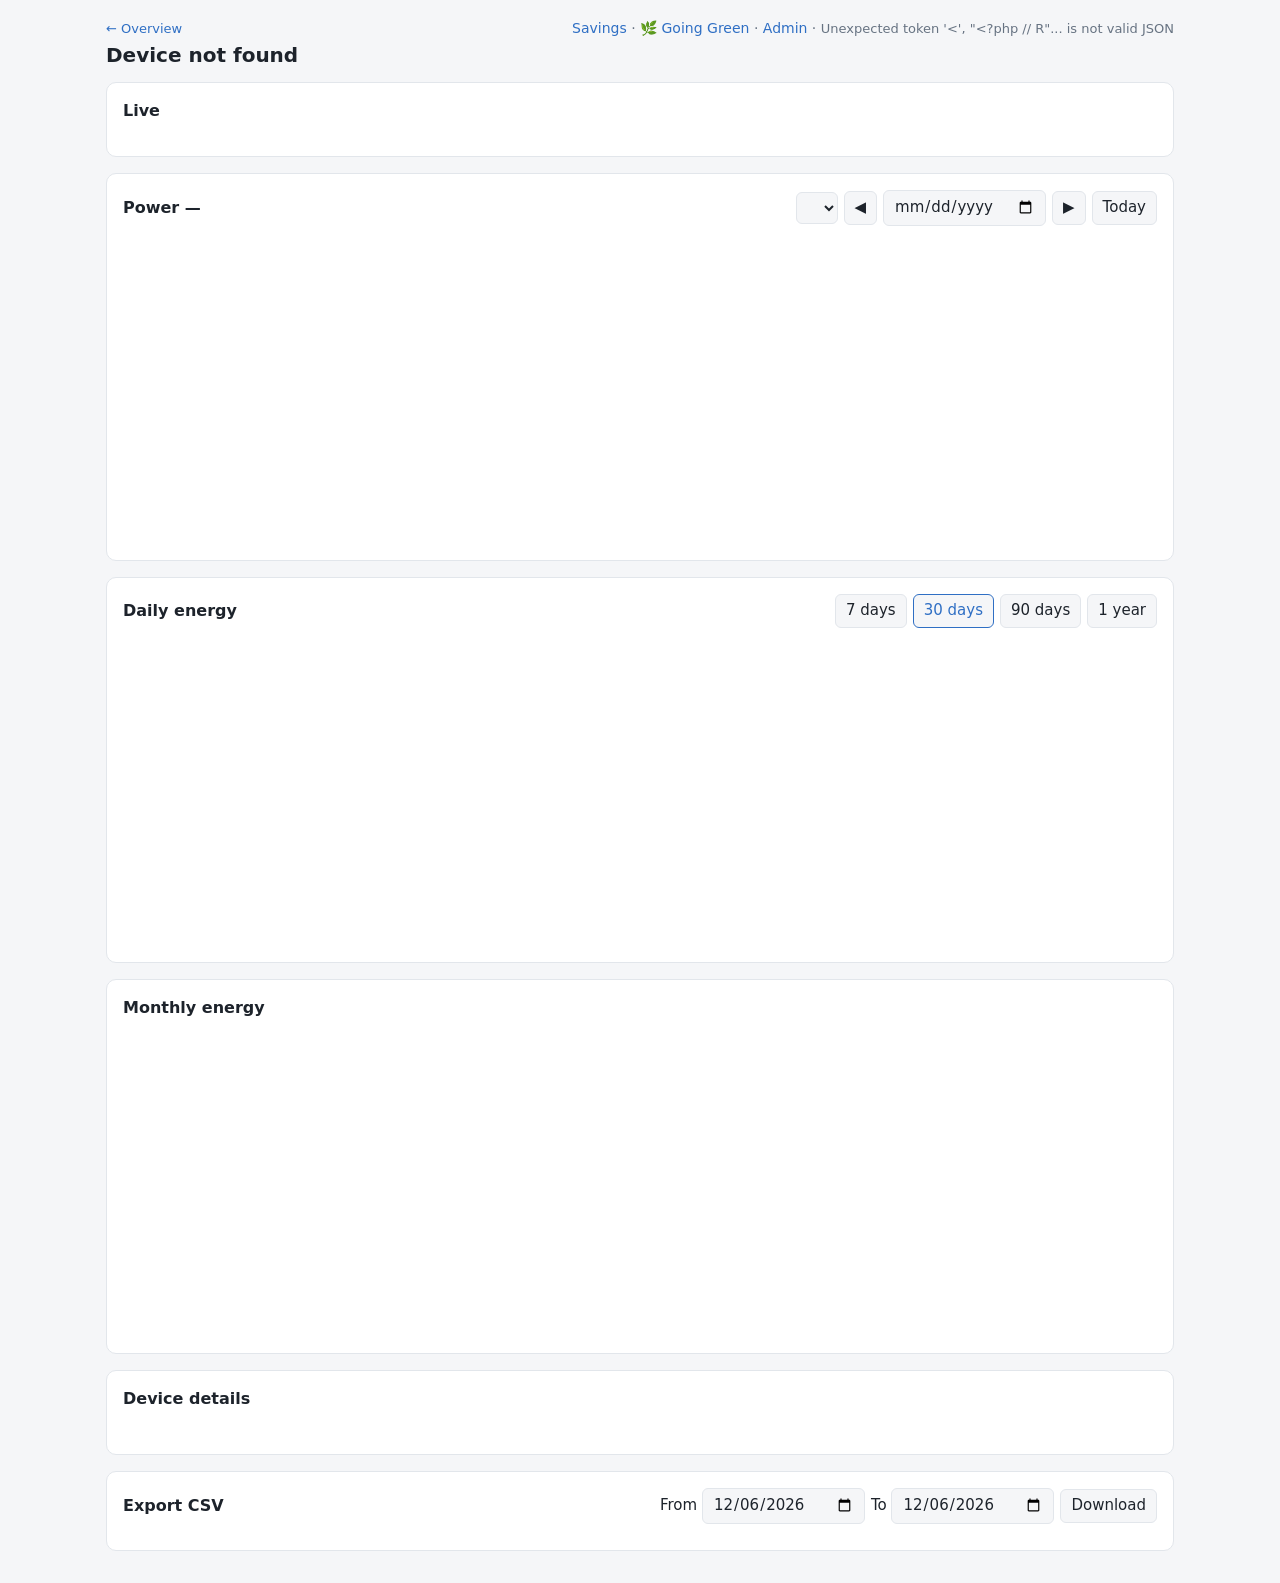
==== web/device.html @ 3a24c77c "Initial release: logger, ME3000SP and BMS support, Pi battery control Raspberry Pi logger for SOFAR " ====
<!doctype html>
<html lang="en">
<head>
<meta charset="utf-8">
<meta name="viewport" content="width=device-width, initial-scale=1">
<title>Device</title>
<link rel="stylesheet" href="style.css?v=3">
</head>
<body>
<noscript><div style="margin:8px 16px;padding:10px 14px;border:1px solid #c0392b;border-radius:8px;color:#c0392b">JavaScript is turned off in this browser, so live data and charts cannot load. Turn JavaScript on for this site (e.g. Samsung Internet: Settings, Sites and downloads, or disable content blockers for this site).</div></noscript>
<header>
  <div>
    <div class="crumbs"><a href="./" id="siteLink">← Overview</a></div>
    <h1 id="devName">Loading…</h1>
  </div>
  <nav class="top"><a href="savings.html">Savings</a> · <a href="green.html">🌿 Going Green</a> · <a href="admin/admin.php">Admin</a> · <span class="updated" id="updated"></span></nav>
</header>
<main>
  <section class="card">
    <div class="section-head"><h2 id="liveTitle">Live</h2><span><a id="controlLink" hidden>Control and settings →</a> <span id="devBadge"></span></span></div>
    <div class="metrics" id="metrics"></div>
    <div class="summary" id="lastSeen"></div>
  </section>

  <section class="card">
    <div class="section-head">
      <h2>Power — <span id="dayLabel"></span></h2>
      <div class="controls">
        <select id="dayField" aria-label="Value to chart"></select>
        <button id="prevDay" aria-label="Previous day">◀</button>
        <input type="date" id="dayPicker">
        <button id="nextDay" aria-label="Next day">▶</button>
        <button id="today">Today</button>
      </div>
    </div>
    <div class="chart-box"><canvas id="dayChart"></canvas></div>
    <div class="summary" id="daySummary"></div>
  </section>

  <section class="card" data-generation>
    <div class="section-head">
      <h2>Daily energy</h2>
      <div class="controls" id="rangeBtns">
        <button data-days="7">7 days</button>
        <button data-days="30" class="active">30 days</button>
        <button data-days="90">90 days</button>
        <button data-days="365">1 year</button>
      </div>
    </div>
    <div class="chart-box"><canvas id="dailyChart"></canvas></div>
    <div class="summary" id="dailySummary"></div>
  </section>

  <section class="card" data-generation>
    <div class="section-head"><h2>Monthly energy</h2></div>
    <div class="chart-box"><canvas id="monthlyChart"></canvas></div>
    <div class="summary" id="monthlySummary"></div>
  </section>

  <section class="card" id="eventsSection" hidden>
    <div class="section-head"><h2>Events</h2><span class="updated" id="eventsNote"></span></div>
    <div class="two-col">
      <div><table class="events"><thead><tr><th>Event</th><th class="num">Count</th><th>Last</th></tr></thead>
        <tbody id="eventCounts"></tbody></table></div>
      <div class="scroll"><table class="events"><thead><tr><th>Time</th><th>Event</th></tr></thead>
        <tbody id="eventRecent"></tbody></table></div>
    </div>
  </section>

  <section class="card">
    <div class="section-head"><h2>Device details</h2></div>
    <dl class="info" id="info"></dl>
  </section>

  <section class="card">
    <div class="section-head">
      <h2>Export CSV</h2>
      <form class="controls" action="api.php" method="get">
        <input type="hidden" name="action" value="csv">
        <input type="hidden" name="device" id="csvDevice">
        <label>From <input type="date" name="from" id="csvFrom"></label>
        <label>To <input type="date" name="to" id="csvTo"></label>
        <button type="submit">Download</button>
      </form>
    </div>
  </section>
</main>

<script src="chart.umd.min.js?v=3"></script>
<script src="common.js?v=3"></script>
<script>
const id = new URLSearchParams(location.search).get('id') || '';
let dev, dayChart, dailyChart, monthlyChart, days = 30, lastDay, monthlyData;
document.getElementById('csvDevice').value = id;

const STATUS_TEXT = { ok: 'OK', no_data: 'Logger has no inverter data', unreachable: 'Not reachable',
                      bad_reply: 'Unexpected reply', error: 'Poller error' };

async function loadDevice() {
  try {
    const [site, d] = await Promise.all([getJSON('api.php?action=site'), getJSON(`api.php?action=device&id=${encodeURIComponent(id)}`)]);
    assignColors(site.devices);
    dev = d.device;
    document.title = `${dev.name} · ${site.site.name}`;
    document.getElementById('siteLink').textContent = '← ' + site.site.name;
    document.getElementById('devName').textContent = `${TYPE_ICON[dev.type] || '•'} ${dev.name}`;
    document.getElementById('devBadge').innerHTML = badge(dev.state);
    if (dev.driver === 'me3000' && !dev.retired) {
      const link = document.getElementById('controlLink');
      link.href = `admin/battery.php?id=${encodeURIComponent(dev.id)}`;
      link.hidden = false;
    }
    const r = dev.latest, values = r ? r.data : {};
    if (dev.retired) { renderRetiredSummary(); }
    else document.getElementById('metrics').innerHTML = dev.fields.map(f => `
      <div class="metric ${dev.state === 'online' ? '' : 'stale'}"><div class="k">${esc(f.label)}</div>
        <div class="v">${esc(fmt(values[f.key], f.decimals))}${f.unit && values[f.key] !== null && values[f.key] !== undefined ? ' ' + esc(f.unit) : ''}</div></div>`).join('');
    document.getElementById('lastSeen').textContent = dev.retired
      ? `History ${dateTimeStr(dev.first_ts)} to ${dateTimeStr(r && r.ts)} (imported from SD card)`
      : `Last reading ${dateTimeStr(r && r.ts)} · Last poll ${dateTimeStr(dev.last_poll)}: ${STATUS_TEXT[dev.status] || dev.status || '—'}` +
        (dev.detail && dev.status !== 'ok' ? ` (${dev.detail})` : '');
    const info = dev.retired
      ? [['ID', dev.id], ['Type', dev.type], ['Model', dev.model], ['Location', dev.location],
         ['Rated power', dev.rated_w ? dev.rated_w + ' W' : ''], ['Status', 'Retired'], ['Notes', dev.notes],
         ['First record', dateTimeStr(dev.first_ts)], ['Last record', dateTimeStr(r && r.ts)]]
      : [['ID', dev.id], ['Type', dev.type], ['Model', dev.model], ['Location', dev.location],
         ['Rated power', dev.rated_w ? dev.rated_w + ' W' : ''], ['Connection', `${dev.driver} driver · ${dev.ip || ''}`],
         ['Logger serial', dev.serial], ['Inverter serial', values.inverter_sn],
         ['Last successful poll', dateTimeStr(dev.last_ok)], ['Notes', dev.notes]];
    document.getElementById('info').innerHTML = info.filter(([, v]) => v).map(([k, v]) => `<dt>${esc(k)}</dt><dd>${esc(v)}</dd>`).join('');
    const sel = document.getElementById('dayField');
    if (!sel.options.length) {
      sel.innerHTML = dev.fields.filter(f => f.decimals !== null && !['e_total', 'h_total'].includes(f.key))
        .map(f => `<option value="${esc(f.key)}">${esc(f.label)}</option>`).join('');
      sel.onchange = () => drawDay();
    }
    document.getElementById('updated').textContent = 'Updated ' + new Date().toLocaleTimeString('en-NZ');
  } catch (e) {
    document.getElementById('devName').textContent = 'Device not found';
    document.getElementById('updated').textContent = String(e.message || e);
  }
}

function drawDay() {
  if (!lastDay) return;
  const key = document.getElementById('dayField').value || 'pac';
  const field = dev.fields.find(f => f.key === key) || { label: key, unit: '' };
  const day = { ...lastDay, rows: lastDay.rows.map(r => ({ device: r.device, ts: r.ts, power_w: r.data?.[key] ?? null })) };
  const res = renderDayChart(document.getElementById('dayChart'), dayChart, day, { [id]: field.label }, false);
  dayChart = res.chart;
  dayChart.options.scales.y.title.text = field.unit || '';
  dayChart.options.scales.y.beginAtZero = !['vac1', 'fac', 'temp', 'batt_v', 'grid_v', 'grid_hz'].includes(key);
  dayChart.options.plugins.tooltip.callbacks.label = i => `${field.label}: ${fmt(i.parsed.y, field.decimals ?? 1)} ${field.unit || ''}`;
  dayChart.update();
  const rs = lastDay.rows;
  document.getElementById('daySummary').textContent = dev.type === 'battery'
    ? (rs.length ? `${rs.length} readings` : 'No readings for this day.')
    : rs.length
    ? `${Math.max(...rs.map(r => r.energy_today_kwh || 0)).toFixed(2)} kWh · peak ${Math.round(Math.max(...rs.map(r => r.power_w || 0)))} W · ${rs.length} readings`
    : 'No readings for this day.';
}

const nav = dayNavigator(async date => {
  lastDay = await getJSON(`api.php?action=day&device=${encodeURIComponent(id)}&date=${isoDate(date)}`);
  drawDay();
});

// For retired equipment, charts end at the last record instead of today.
const endDate = () => dev.retired && dev.latest ? new Date(dev.latest.ts * 1000) : new Date();

async function loadDaily() {
  const end = endDate();
  const span = Math.ceil((Date.now() - end.getTime()) / 86400000) + days;
  const d = await getJSON(`api.php?action=daily&device=${encodeURIComponent(id)}&days=${span}`);
  const res = renderDailyChart(document.getElementById('dailyChart'), dailyChart, d, days, { [id]: dev ? dev.name : id }, end);
  dailyChart = res.chart;
  const shown = res.chart.data.datasets.reduce((s, ds) => s + ds.data.reduce((a, v) => a + (v || 0), 0), 0);
  document.getElementById('dailySummary').textContent = `Total ${shown.toFixed(1)} kWh over ${days} days to ${end.toLocaleDateString('en-NZ')}`;
}

async function loadMonthly() {
  monthlyData = await getJSON(`api.php?action=monthly&device=${encodeURIComponent(id)}`);
  const res = renderMonthlyChart(document.getElementById('monthlyChart'), monthlyChart, monthlyData, { [id]: dev.name });
  monthlyChart = res.chart;
  const years = {};
  for (const r of monthlyData.rows) years[r.month.slice(0, 4)] = (years[r.month.slice(0, 4)] || 0) + r.energy_kwh;
  document.getElementById('monthlySummary').textContent = res.months
    ? 'Per year: ' + Object.entries(years).map(([y, v]) => `${y} ${Math.round(v).toLocaleString()} kWh`).join(' · ')
    : 'No history yet.';
  if (dev.retired) renderRetiredSummary();
}

function renderRetiredSummary() {
  document.getElementById('liveTitle').textContent = 'Summary';
  const r = dev.latest, rows = monthlyData ? monthlyData.rows : [];
  const best = rows.reduce((b, x) => (!b || x.energy_kwh > b.energy_kwh ? x : b), null);
  const full = {};  // only complete calendar years for the yearly average
  for (const x of rows) (full[x.month.slice(0, 4)] ??= []).push(x.energy_kwh);
  const complete = Object.values(full).filter(v => v.length === 12).map(v => v.reduce((a, b) => a + b, 0));
  const stats = [
    ['Total produced', r ? `${fmt(r.energy_total_kwh / 1000, 2)} MWh` : '—'],
    ['In service (records)', dev.first_ts && r ? `${monthStr(dev.first_ts)} – ${monthStr(r.ts)}` : '—'],
    ['Average per full year', complete.length ? `${Math.round(complete.reduce((a, b) => a + b, 0) / complete.length).toLocaleString()} kWh` : '—'],
    ['Best month', best ? `${new Date(best.month + '-15').toLocaleDateString('en-NZ', { month: 'short', year: 'numeric' })} · ${fmt(best.energy_kwh, 0)} kWh` : '—'],
  ];
  document.getElementById('metrics').innerHTML =
    (dev.notes ? `<p class="note" style="grid-column:1/-1">${esc(dev.notes)}</p>` : '') +
    stats.map(([k, v]) => `<div class="metric"><div class="k">${esc(k)}</div><div class="v">${esc(v)}</div></div>`).join('');
}

async function loadEvents() {
  const e = await getJSON(`api.php?action=events&device=${encodeURIComponent(id)}&limit=500`);
  if (!e.counts.length) return;
  document.getElementById('eventsSection').hidden = false;
  const total = e.counts.reduce((s, c) => s + c.n, 0);
  document.getElementById('eventsNote').textContent = `${total} events · latest ${e.recent.length} shown`;
  document.getElementById('eventCounts').innerHTML = e.counts.map(c =>
    `<tr><td>${esc(c.code)}</td><td class="num">${c.n}</td><td>${esc(dateTimeStr(c.last_ts))}</td></tr>`).join('');
  document.getElementById('eventRecent').innerHTML = e.recent.map(x =>
    `<tr><td>${esc(dateTimeStr(x.ts))}</td><td>${esc(x.code)}</td></tr>`).join('');
}

rangeButtons(n => { days = n; loadDaily(); });
initCsvForm();

loadDevice().then(() => {
  if (!dev) return;
  if (dev.retired && dev.latest) {
    const last = new Date(dev.latest.ts * 1000);
    document.getElementById('csvFrom').value = isoDate(new Date(dev.first_ts * 1000));
    document.getElementById('csvTo').value = isoDate(last);
    nav.start(last);
  } else nav.start();
  if (dev.type === 'battery') {  // no generation history to chart
    document.querySelectorAll('[data-generation]').forEach(s => { s.hidden = true; });
  } else { loadDaily(); loadMonthly(); }
  loadEvents();
});
setInterval(() => { if (dev && !dev.retired) { loadDevice(); if (nav.isToday()) nav.refresh(); } }, 30000);
</script>
</body>
</html>
---- web/style.css ----
:root {
  --bg: #f5f6f8; --card: #ffffff; --text: #1d232b; --muted: #677382; --line: #e2e6eb; --hover: #f0f3f7;
  --ok: #1f9d55; --warn: #c27c0e; --bad: #c0392b; --night: #5b6b8c; --accent: #e8a317; --link: #2f6fc4;
}
@media (prefers-color-scheme: dark) {
  :root {
    --bg: #12161b; --card: #1b2128; --text: #e6e9ed; --muted: #94a0ad; --line: #2a323b; --hover: #222a33;
    --ok: #3ccf7a; --warn: #f0a93b; --bad: #ef6b5b; --night: #8fa3cc; --accent: #f2b632; --link: #6aa5f5;
  }
}
* { box-sizing: border-box; }
body { margin: 0; background: var(--bg); color: var(--text);
       font: 15px/1.45 system-ui, -apple-system, "Segoe UI", Roboto, sans-serif; }
a { color: var(--link); text-decoration: none; }
header { padding: 18px 16px 4px; max-width: 1100px; margin: 0 auto; display: flex;
         align-items: baseline; justify-content: space-between; gap: 12px; flex-wrap: wrap; }
h1 { font-size: 20px; margin: 0; }
.crumbs { font-size: 13px; color: var(--muted); margin-bottom: 2px; }
.updated { color: var(--muted); font-size: 13px; }
nav.top { font-size: 14px; color: var(--muted); }
main { max-width: 1100px; margin: 0 auto; padding: 8px 16px 32px; display: grid; gap: 16px; }
.card { background: var(--card); border: 1px solid var(--line); border-radius: 10px; padding: 16px; }
h2 { font-size: 16px; margin: 0; }
.section-head { display: flex; justify-content: space-between; align-items: center; gap: 8px;
                flex-wrap: wrap; margin-bottom: 10px; }

/* KPI strip */
.kpis { display: grid; gap: 16px; grid-template-columns: repeat(auto-fit, minmax(160px, 1fr)); }
.kpi .k { color: var(--muted); font-size: 13px; }
.kpi .v { font-size: 28px; font-weight: 700; font-variant-numeric: tabular-nums; }
.kpi .v small { font-size: 15px; font-weight: 500; color: var(--muted); }
.kpi .sub { color: var(--muted); font-size: 12px; }

/* Device tiles */
.tiles { display: grid; gap: 16px; grid-template-columns: repeat(auto-fill, minmax(260px, 1fr)); }
a.tile { display: block; color: inherit; transition: border-color .15s, background .15s; }
a.tile:hover { border-color: var(--link); background: var(--hover); }
.tile-head { display: flex; justify-content: space-between; align-items: flex-start; gap: 8px; margin-bottom: 8px; }
.tile-name { font-weight: 600; }
.tile-meta { color: var(--muted); font-size: 12px; }
.tile-power { font-size: 26px; font-weight: 700; font-variant-numeric: tabular-nums; }
.tile-power small { font-size: 14px; font-weight: 500; color: var(--muted); }
.bar { height: 6px; background: var(--line); border-radius: 3px; overflow: hidden; margin: 8px 0; }
.bar > span { display: block; height: 100%; }
.tile-foot { display: flex; justify-content: space-between; color: var(--muted); font-size: 13px; }
.swatch { display: inline-block; width: 10px; height: 10px; border-radius: 2px; margin-right: 6px; vertical-align: 0; }

.badge { font-size: 12px; font-weight: 600; padding: 2px 9px; border-radius: 99px; border: 1px solid currentColor;
         white-space: nowrap; }
.badge.online { color: var(--ok); } .badge.night { color: var(--night); } .badge.retired { color: var(--muted); }
.tile.retired { opacity: .85; }
.tile.retired .tile-name { color: var(--muted); }
.stats { display: grid; grid-template-columns: repeat(auto-fill, minmax(150px, 1fr)); gap: 12px 16px; margin-top: 12px; }
.note { color: var(--muted); font-size: 14px; margin: 0; }
table.events { width: 100%; border-collapse: collapse; font-size: 14px; }
table.events th, table.events td { text-align: left; padding: 5px 8px; border-bottom: 1px solid var(--line); }
table.events th { color: var(--muted); font-weight: 500; font-size: 12px; }
table.events td.num { text-align: right; font-variant-numeric: tabular-nums; }
.two-col { display: grid; gap: 16px; grid-template-columns: repeat(auto-fit, minmax(300px, 1fr)); }
.scroll { max-height: 360px; overflow: auto; }
.badge.no_data, .badge.never { color: var(--warn); }
.badge.unreachable, .badge.bad_reply, .badge.error { color: var(--bad); }

/* Metrics grid on device page */
.metrics { display: grid; grid-template-columns: repeat(auto-fill, minmax(150px, 1fr)); gap: 12px 16px; }
.metric .k { color: var(--muted); font-size: 12px; }
.metric .v { font-weight: 600; font-variant-numeric: tabular-nums; }
.info { display: grid; grid-template-columns: max-content 1fr; gap: 4px 16px; font-size: 14px; }
.info dt { color: var(--muted); } .info dd { margin: 0; }

.controls { display: flex; gap: 6px; align-items: center; flex-wrap: wrap; }
button, input, select { font: inherit; color: var(--text); background: var(--bg);
                        border: 1px solid var(--line); border-radius: 6px; padding: 5px 10px; }
button { cursor: pointer; }
button.active { border-color: var(--link); color: var(--link); }
.chart-box { position: relative; height: 300px; }
.summary { color: var(--muted); font-size: 13px; margin-top: 8px; }
.empty { color: var(--muted); padding: 30px 0; text-align: center; }
.stale { color: var(--muted); }
@media (max-width: 420px) { .kpi .v { font-size: 24px; } .chart-box { height: 240px; } }
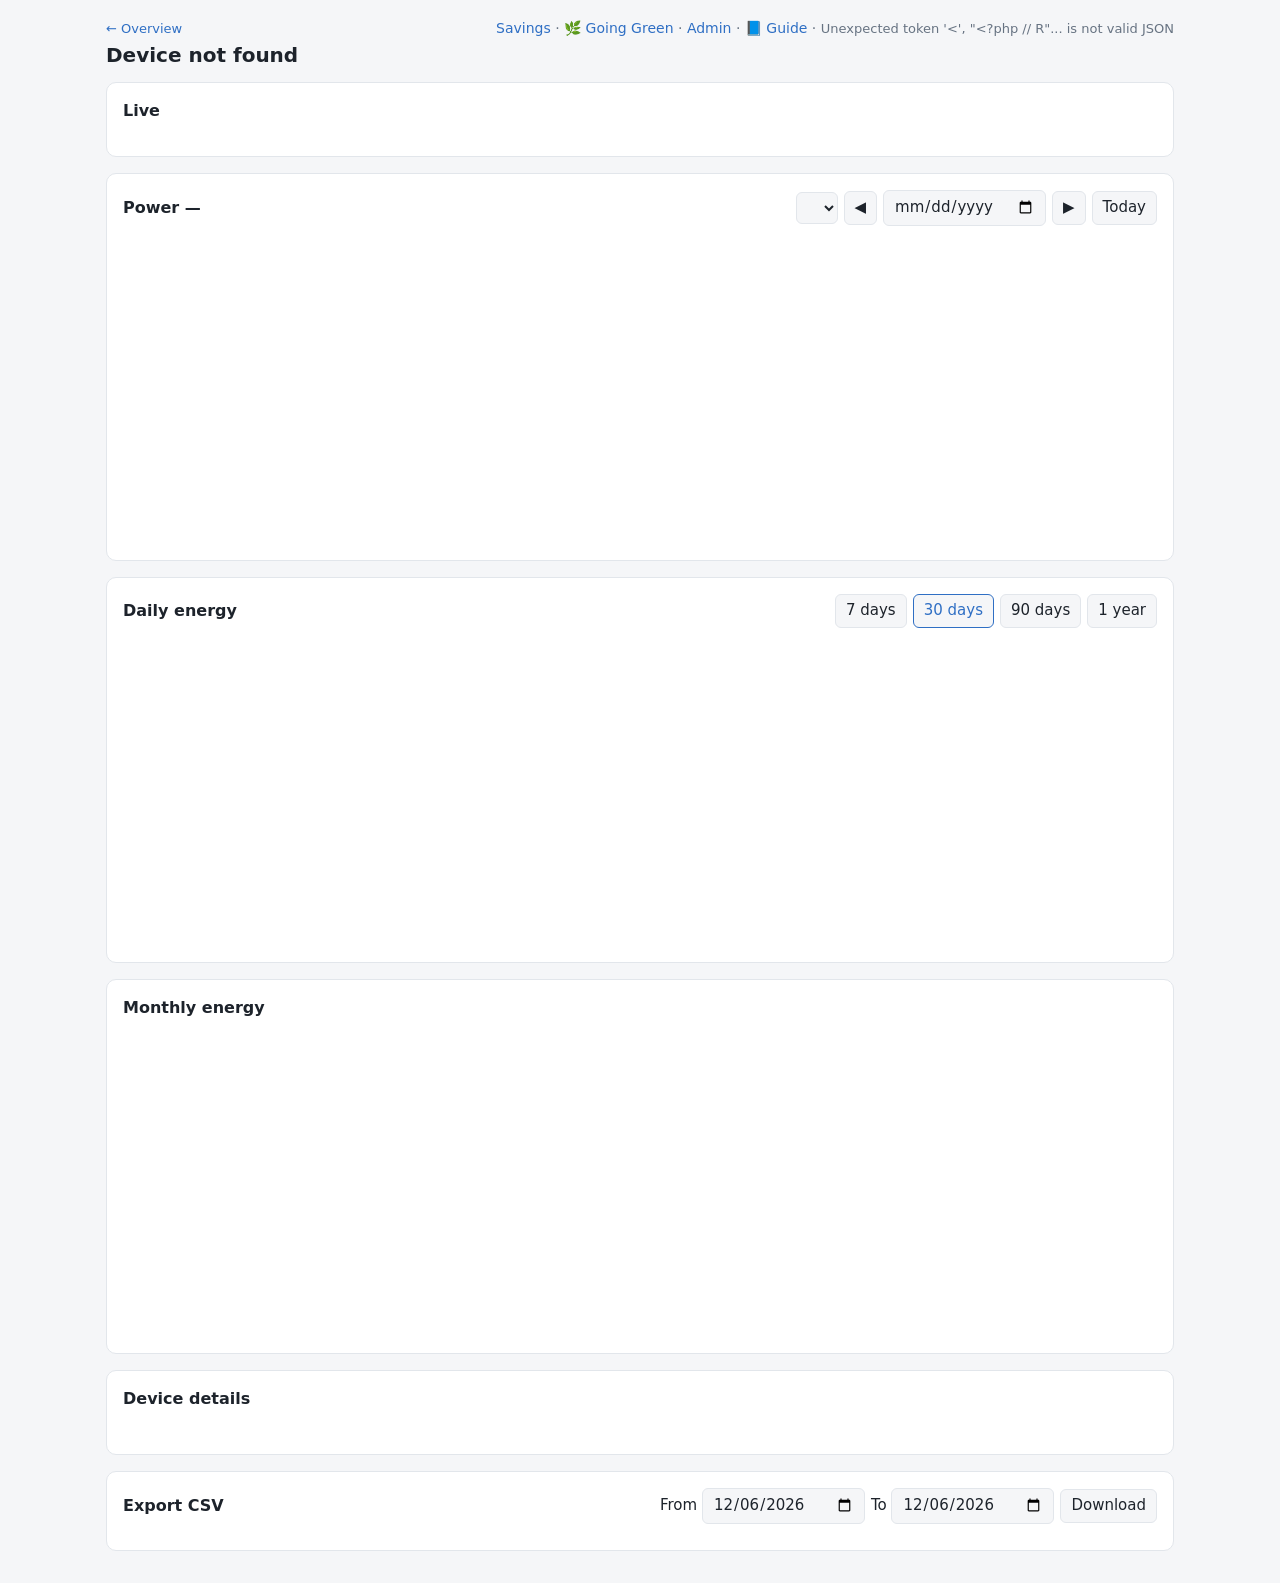
==== commit 7b8936d6: "Built-in user manual (web/guide.html) with a Guide link on every page tools/build-guide.py renders d" ====
--- a/web/device.html
+++ b/web/device.html
@@ -13,7 +13,7 @@
     <div class="crumbs"><a href="./" id="siteLink">← Overview</a></div>
     <h1 id="devName">Loading…</h1>
   </div>
-  <nav class="top"><a href="savings.html">Savings</a> · <a href="green.html">🌿 Going Green</a> · <a href="admin/admin.php">Admin</a> · <span class="updated" id="updated"></span></nav>
+  <nav class="top"><a href="savings.html">Savings</a> · <a href="green.html">🌿 Going Green</a> · <a href="admin/admin.php">Admin</a> · <a href="guide.html">📘 Guide</a> · <span class="updated" id="updated"></span></nav>
 </header>
 <main>
   <section class="card">
@@ -87,7 +87,7 @@
 </main>
 
 <script src="chart.umd.min.js?v=3"></script>
-<script src="common.js?v=3"></script>
+<script src="common.js?v=4"></script>
 <script>
 const id = new URLSearchParams(location.search).get('id') || '';
 let dev, dayChart, dailyChart, monthlyChart, days = 30, lastDay, monthlyData;
@@ -136,6 +136,7 @@
     }
     document.getElementById('updated').textContent = 'Updated ' + new Date().toLocaleTimeString('en-NZ');
   } catch (e) {
+    if (e.network) return;   // the connection bar shows it; keep the last figures
     document.getElementById('devName').textContent = 'Device not found';
     document.getElementById('updated').textContent = String(e.message || e);
   }
@@ -236,7 +237,8 @@
   } else { loadDaily(); loadMonthly(); }
   loadEvents();
 });
-setInterval(() => { if (dev && !dev.retired) { loadDevice(); if (nav.isToday()) nav.refresh(); } }, 30000);
+window.solarRetry = () => { loadDevice(); if (nav.isToday()) nav.refresh(); };
+setInterval(() => { if (dev && !dev.retired) window.solarRetry(); }, 30000);
 </script>
 </body>
 </html>
